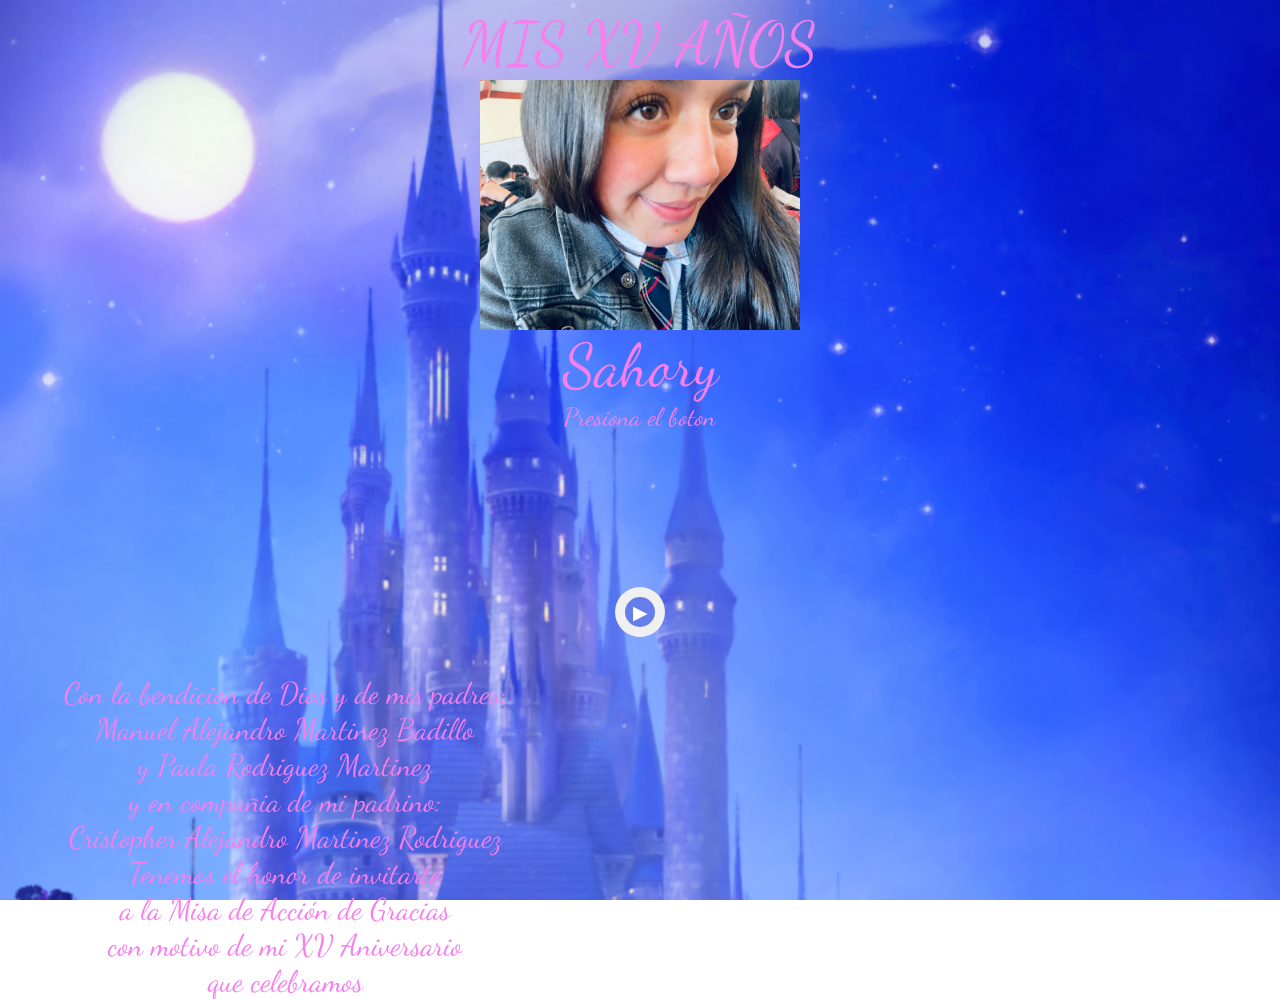
==== index.html @ 6332e451 "k" ====
<!DOCTYPE html>
<html lang="en">
<head>
    <meta charset="UTF-8">
    <meta name="viewport" content="width=device-width, initial-scale=1.0">
    <link rel="stylesheet" href="decoracion.css">
    <link href="https://fonts.googleapis.com/css2?family=Dancing+Script:wght@700&family=Raleway&display=swap" rel="stylesheet">
    <title>MIS XV AÑOS</title>
</head>
<body>
    
    <div class="MIS"><label>MIS XV AÑOS</label></div>

    <div class="Foto"><img src="Foto.jpeg" width="320" height="250" alt=""></div>

    <div class="Nombre"><label>Sahory</label></div>

    <div class="Presiona"><label>Presiona el boton</label></div>

    <div class="reproductor-minimal">
        <button id="play-pause" class="btn-play">▶</button>
    </div>

    <div class="texto2"><label>
        
    </label></div>

    <div class="texto"><label>Con la bendicion de Dios y de mis padres:<br>
        Manuel Alejandro Martinez Badillo<br>y Paula Rodriguez Martinez<br>
        y en compañia de mi padrino: <br>
        Cristopher Alejandro Martinez Rodriguez<br>
        Tenemos el honor de invitarte<br>
        a la Misa de Acción de Gracias<br>
        con motivo de mi XV Aniversario<br>
        que celebramos
    </label></div>

    

    <audio id="audio" src="cenicienta.mp3" autoplay></audio>

    <script src="funcion.js"></script>
</body>
</html>
---- decoracion.css ----
.reproductor-minimal {
    position: absolute;
    top: 68%;
    left: 50%;
    transform: translate(-50%, -50%);
    background: #f0f0f0;
    padding: 10px;
    border-radius: 60px;
    width: 100%;
    max-width: 30px;
}

.btn-play {
    width: 30px;
    height: 30px;
    border: none;
    border-radius: 50%;
    background: #667eea;
    color: white;
    font-size: 1.2rem;
    cursor: pointer;
    transition: transform 0.2s;
}

.btn-play:hover {
    transform: scale(1.05);
}

.texto{
    position: absolute;
    top: 75%;
    left: 5%;
    text-align: center;
    display: flex;
    justify-content: center;
    color: #f77fed;
    font-size: 30px;
    font-family: 'Dancing Script';
}

.MIS{
    display: flex; 
    justify-content: center;
    font-family: 'Dancing Script'; 
    font-size: 60px;
    color: #f77fed; 
}

.Foto{
    display: flex;
    justify-content: center;
}

.Nombre{
    display: flex; 
    justify-content: center;
    font-family: 'Dancing Script'; 
    font-size: 60px;
    color: #f77fed; 
}

.Presiona{
    display: flex;
    justify-content: center;
    color: #f77fed;
    font-size: 25px;
    font-family: 'Dancing Script'; 
}

body{
    background-image: url(fondo.png);
    background-size: cover;
    background-attachment: fixed;
}
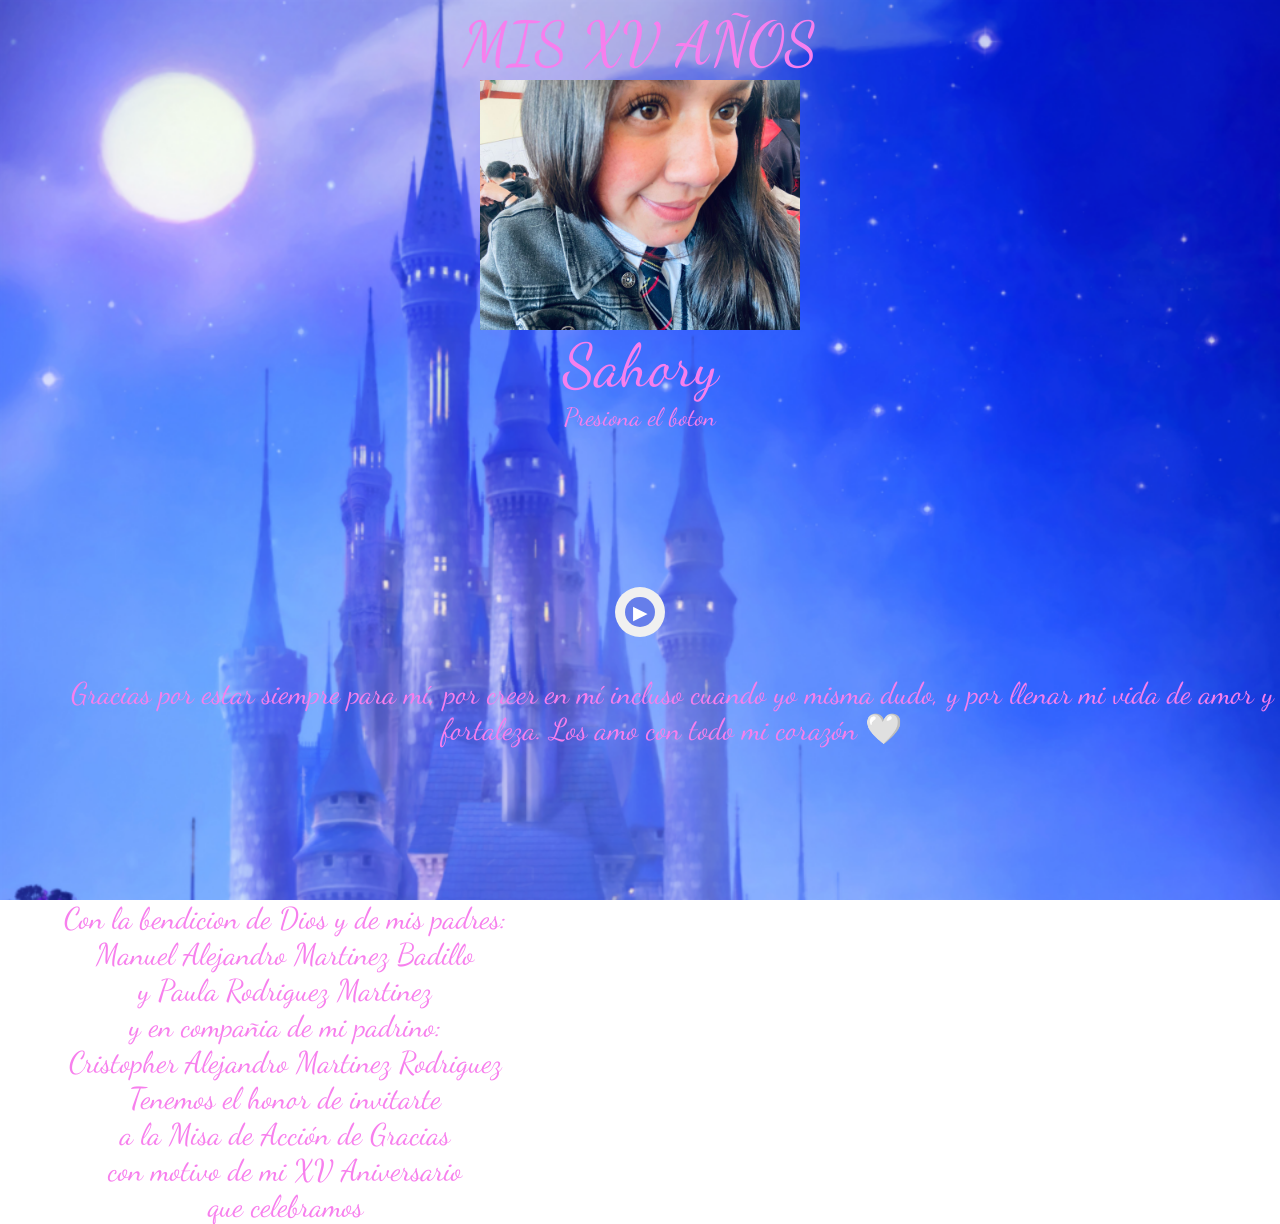
==== commit dbdca58e: "l" ====
--- a/index.html
+++ b/index.html
@@ -22,7 +22,9 @@
     </div>
 
     <div class="texto2"><label>
-        
+        Gracias por estar siempre para mí, por creer en mí incluso 
+        cuando yo misma dudo, y por llenar mi vida de amor y fortaleza. 
+        Los amo con todo mi corazón 🤍
     </label></div>
 
     <div class="texto"><label>Con la bendicion de Dios y de mis padres:<br>
--- a/decoracion.css
+++ b/decoracion.css
@@ -26,9 +26,21 @@
     transform: scale(1.05);
 }
 
+.texto2{
+    position: absolute;
+    top: 75%;
+    left: 5%;
+    text-align: center;
+    display: flex;
+    justify-content: center;
+    color: #f77fed;
+    font-size: 30px;
+    font-family: 'Dancing Script';
+}
+
 .texto{
     position: absolute;
-    top: 75%;
+    top: 100%;
     left: 5%;
     text-align: center;
     display: flex;
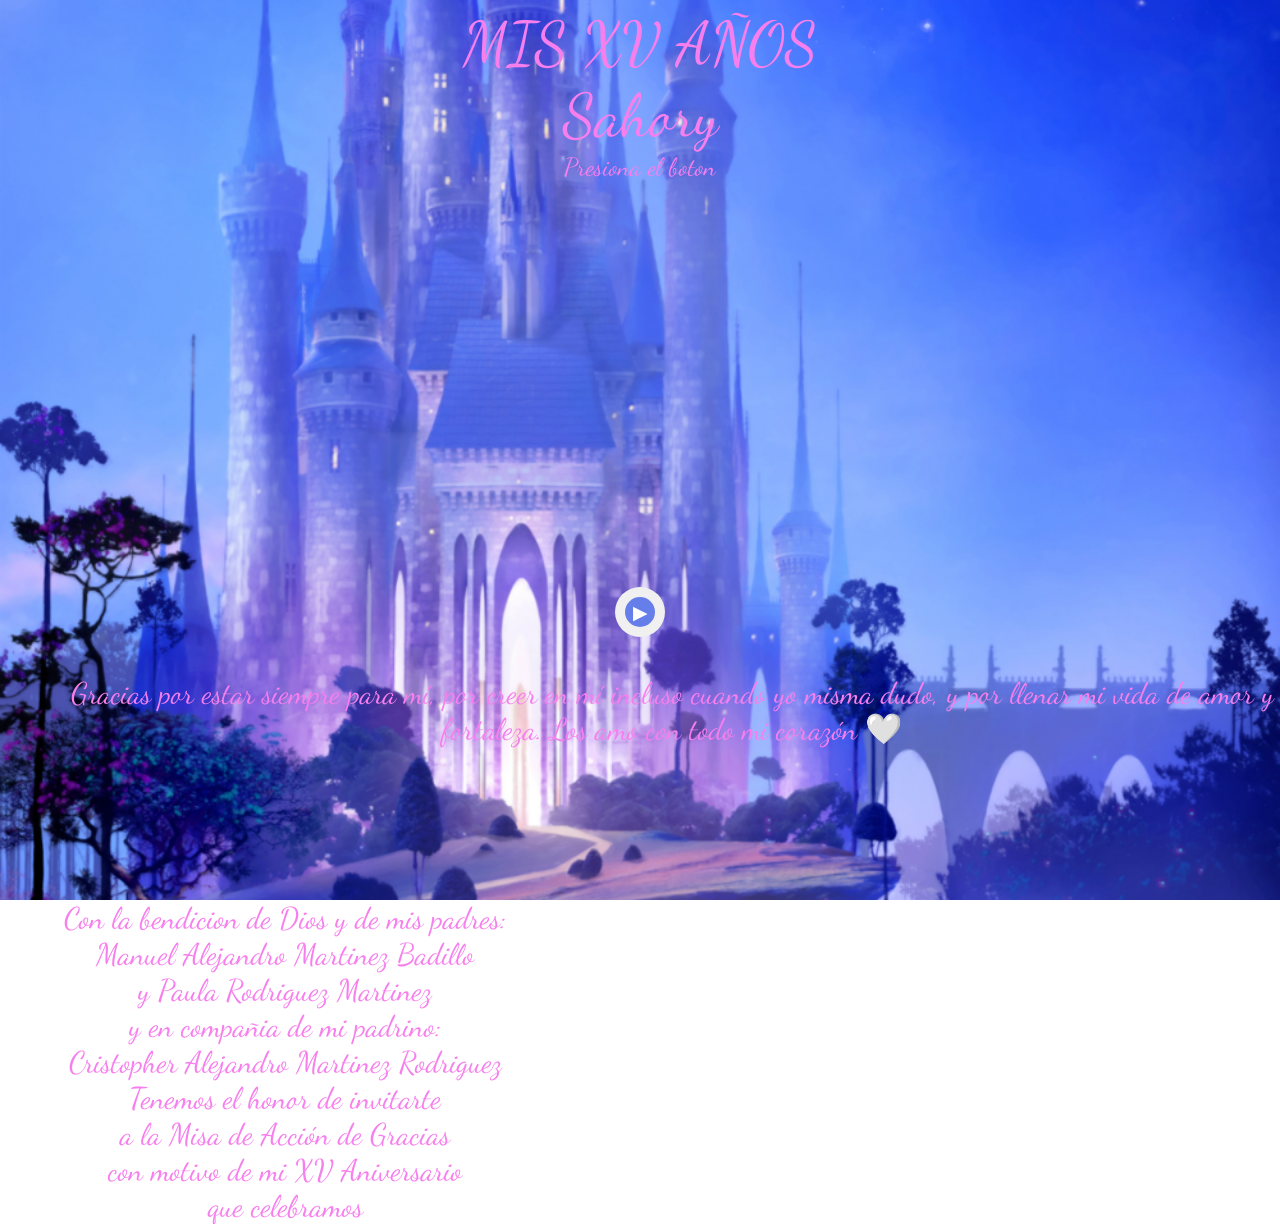
==== commit ddbfe935: "l" ====
--- a/index.html
+++ b/index.html
@@ -11,7 +11,7 @@
     
     <div class="MIS"><label>MIS XV AÑOS</label></div>
 
-    <div class="Foto"><img src="Foto.jpeg" width="320" height="250" alt=""></div>
+    <div class="Foto"></div>
 
     <div class="Nombre"><label>Sahory</label></div>
 
--- a/decoracion.css
+++ b/decoracion.css
@@ -81,6 +81,8 @@
 
 body{
     background-image: url(fondo.png);
+    height: 100vh;
     background-size: cover;
     background-attachment: fixed;
+    background-position: center;
 }
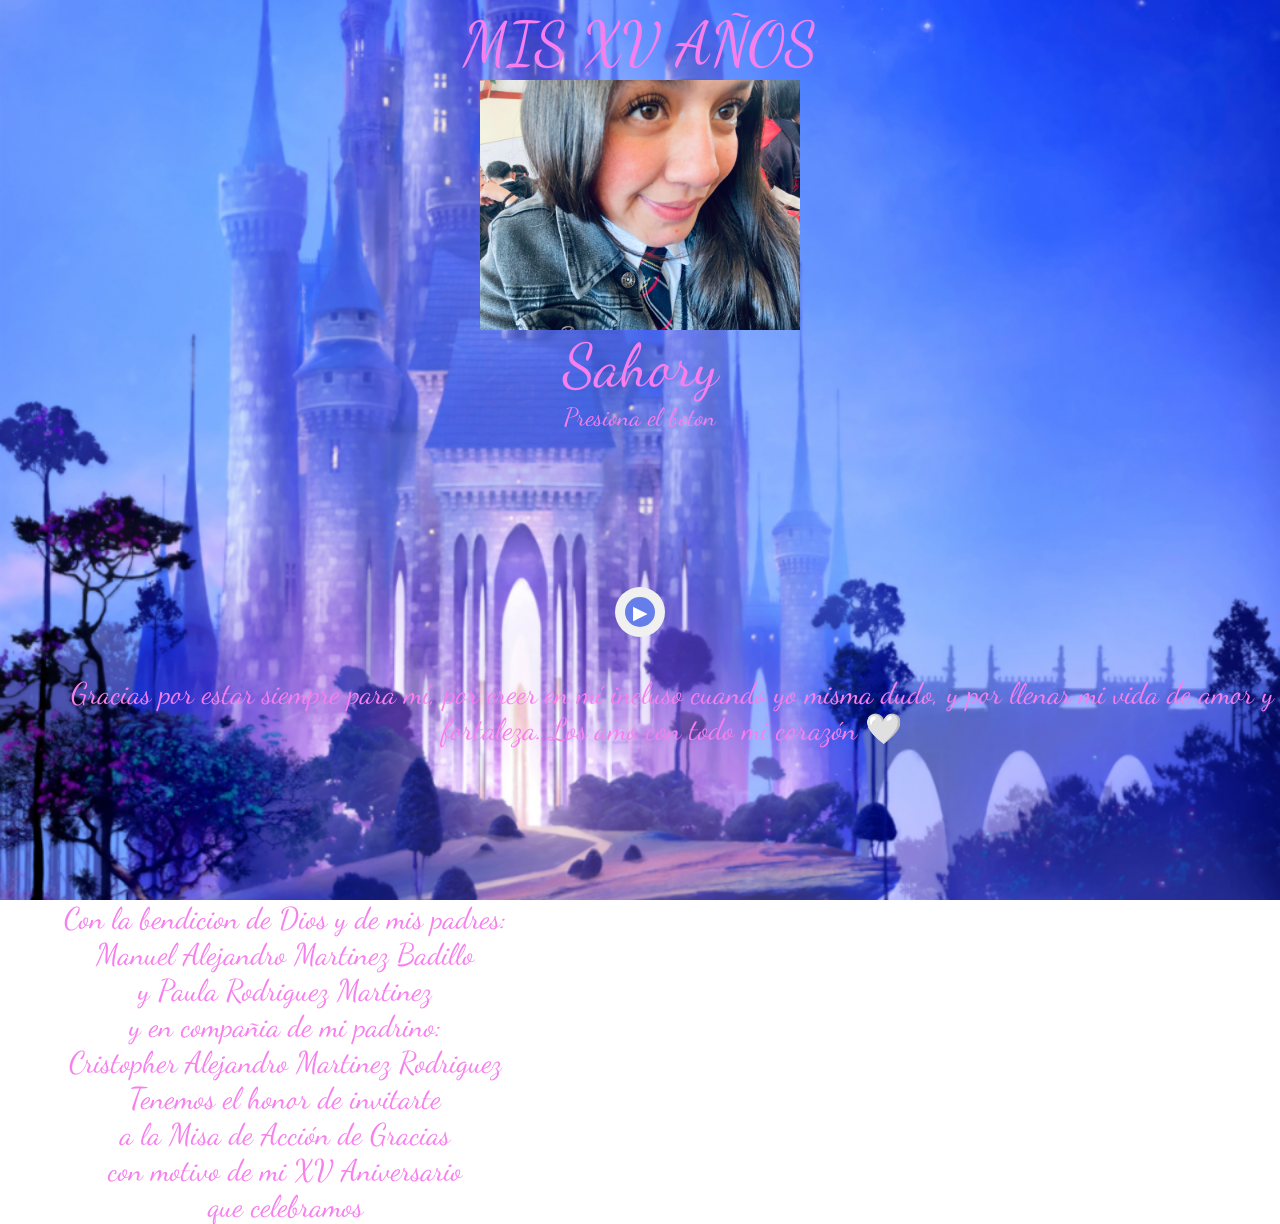
==== commit 4e0d1b03: "l" ====
--- a/index.html
+++ b/index.html
@@ -11,7 +11,7 @@
     
     <div class="MIS"><label>MIS XV AÑOS</label></div>
 
-    <div class="Foto"></div>
+    <div class="Foto"><img src="Foto.jpeg" width="320" height="250" alt=""></div>
 
     <div class="Nombre"><label>Sahory</label></div>
 
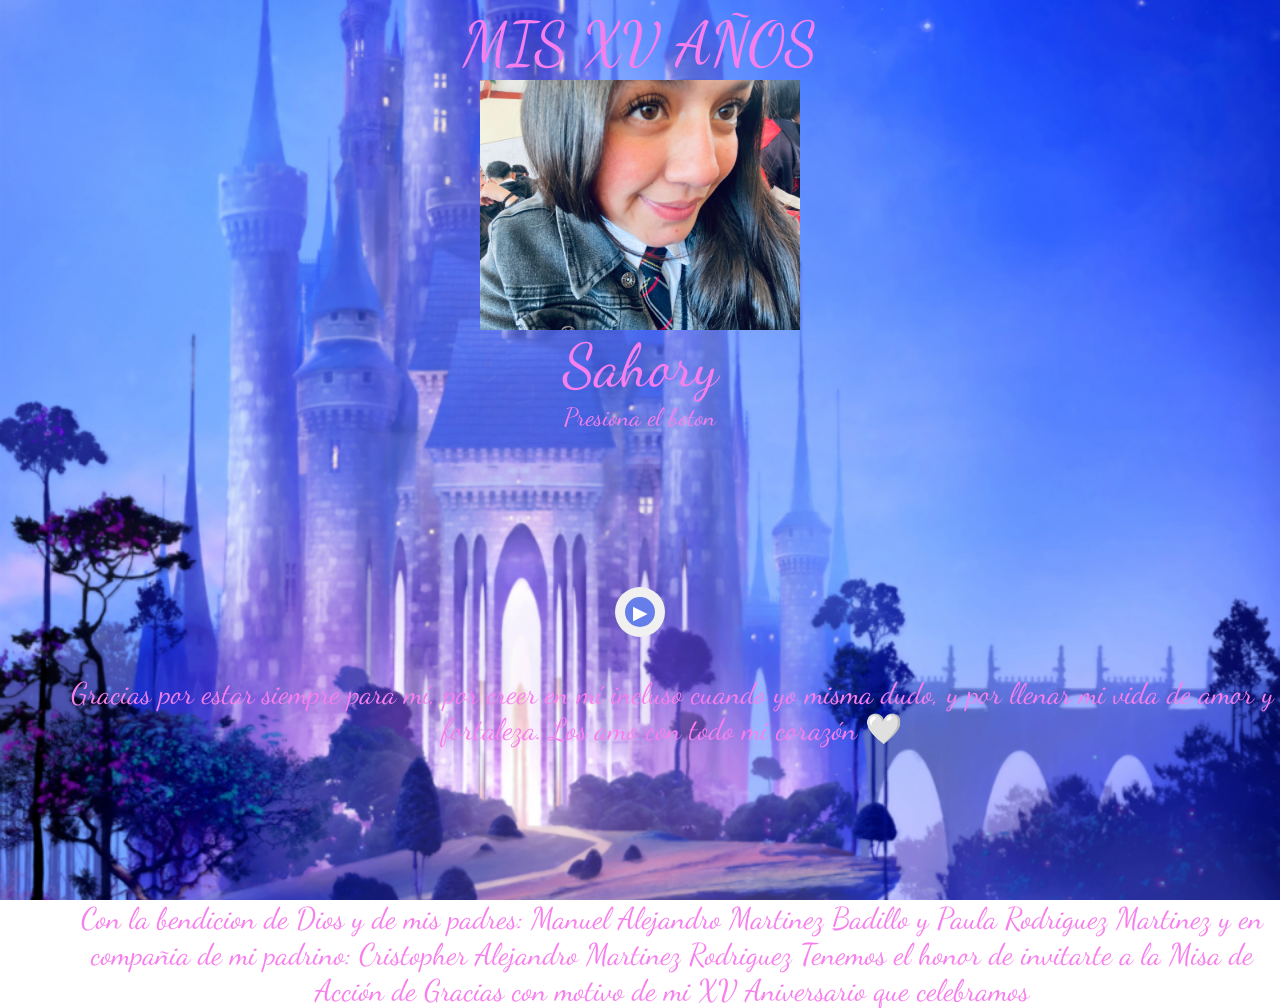
==== commit 2efd024e: "l" ====
--- a/index.html
+++ b/index.html
@@ -8,7 +8,7 @@
     <title>MIS XV AÑOS</title>
 </head>
 <body>
-    
+
     <div class="MIS"><label>MIS XV AÑOS</label></div>
 
     <div class="Foto"><img src="Foto.jpeg" width="320" height="250" alt=""></div>
@@ -27,13 +27,13 @@
         Los amo con todo mi corazón 🤍
     </label></div>
 
-    <div class="texto"><label>Con la bendicion de Dios y de mis padres:<br>
-        Manuel Alejandro Martinez Badillo<br>y Paula Rodriguez Martinez<br>
-        y en compañia de mi padrino: <br>
-        Cristopher Alejandro Martinez Rodriguez<br>
-        Tenemos el honor de invitarte<br>
-        a la Misa de Acción de Gracias<br>
-        con motivo de mi XV Aniversario<br>
+    <div class="texto"><label>Con la bendicion de Dios y de mis padres:
+        Manuel Alejandro Martinez Badillo y Paula Rodriguez Martinez
+        y en compañia de mi padrino:
+        Cristopher Alejandro Martinez Rodriguez
+        Tenemos el honor de invitarte
+        a la Misa de Acción de Gracias
+        con motivo de mi XV Aniversario
         que celebramos
     </label></div>
 
--- a/decoracion.css
+++ b/decoracion.css
@@ -84,5 +84,5 @@
     height: 100vh;
     background-size: cover;
     background-attachment: fixed;
-    background-position: center;
+    background-position: center center;
 }
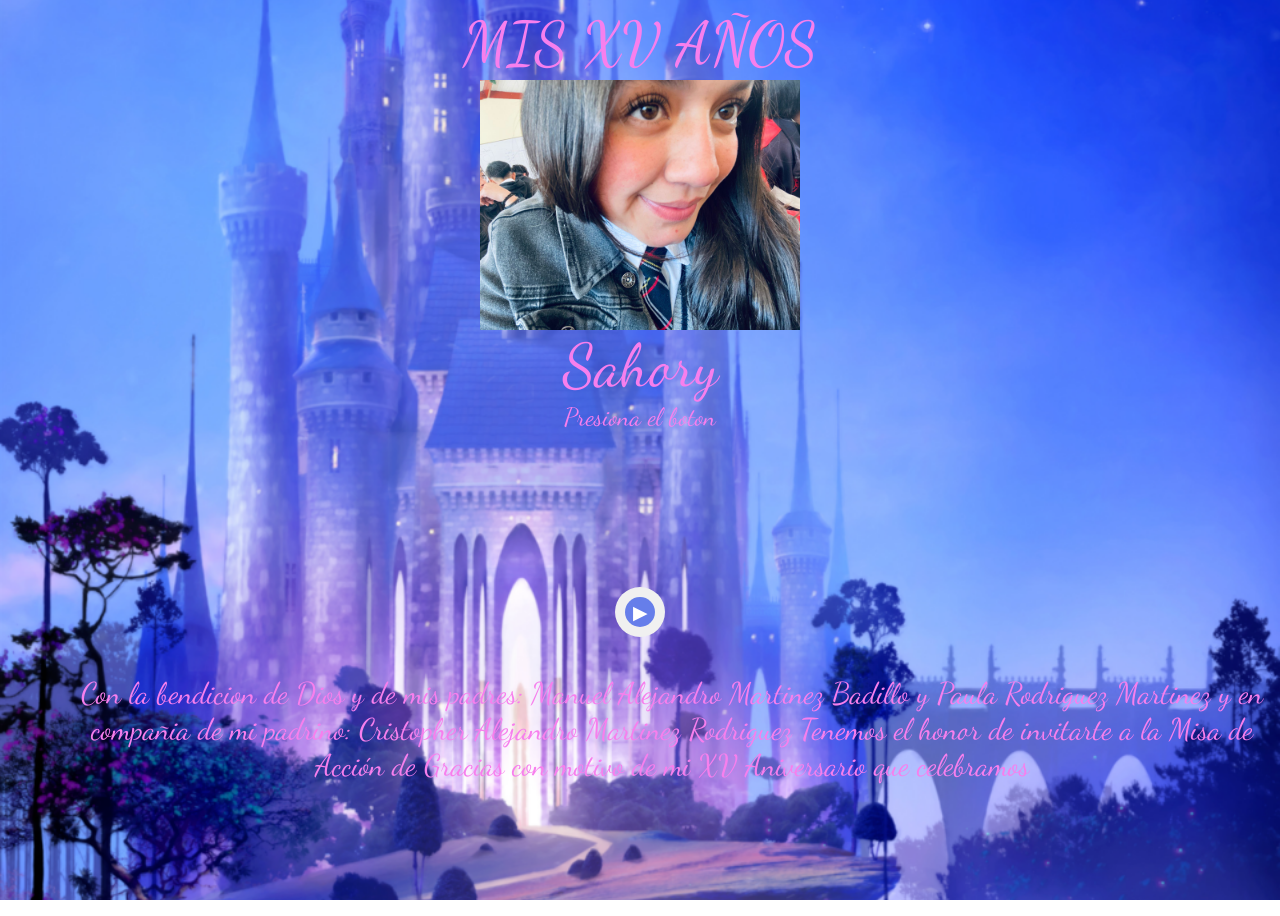
==== commit ab648a08: "l" ====
--- a/index.html
+++ b/index.html
@@ -21,11 +21,11 @@
         <button id="play-pause" class="btn-play">▶</button>
     </div>
 
-    <div class="texto2"><label>
+    <!--<div class="texto2"><label>
         Gracias por estar siempre para mí, por creer en mí incluso 
         cuando yo misma dudo, y por llenar mi vida de amor y fortaleza. 
         Los amo con todo mi corazón 🤍
-    </label></div>
+    </label></div>-->
 
     <div class="texto"><label>Con la bendicion de Dios y de mis padres:
         Manuel Alejandro Martinez Badillo y Paula Rodriguez Martinez
--- a/decoracion.css
+++ b/decoracion.css
@@ -40,7 +40,7 @@
 
 .texto{
     position: absolute;
-    top: 100%;
+    top: 75%;
     left: 5%;
     text-align: center;
     display: flex;
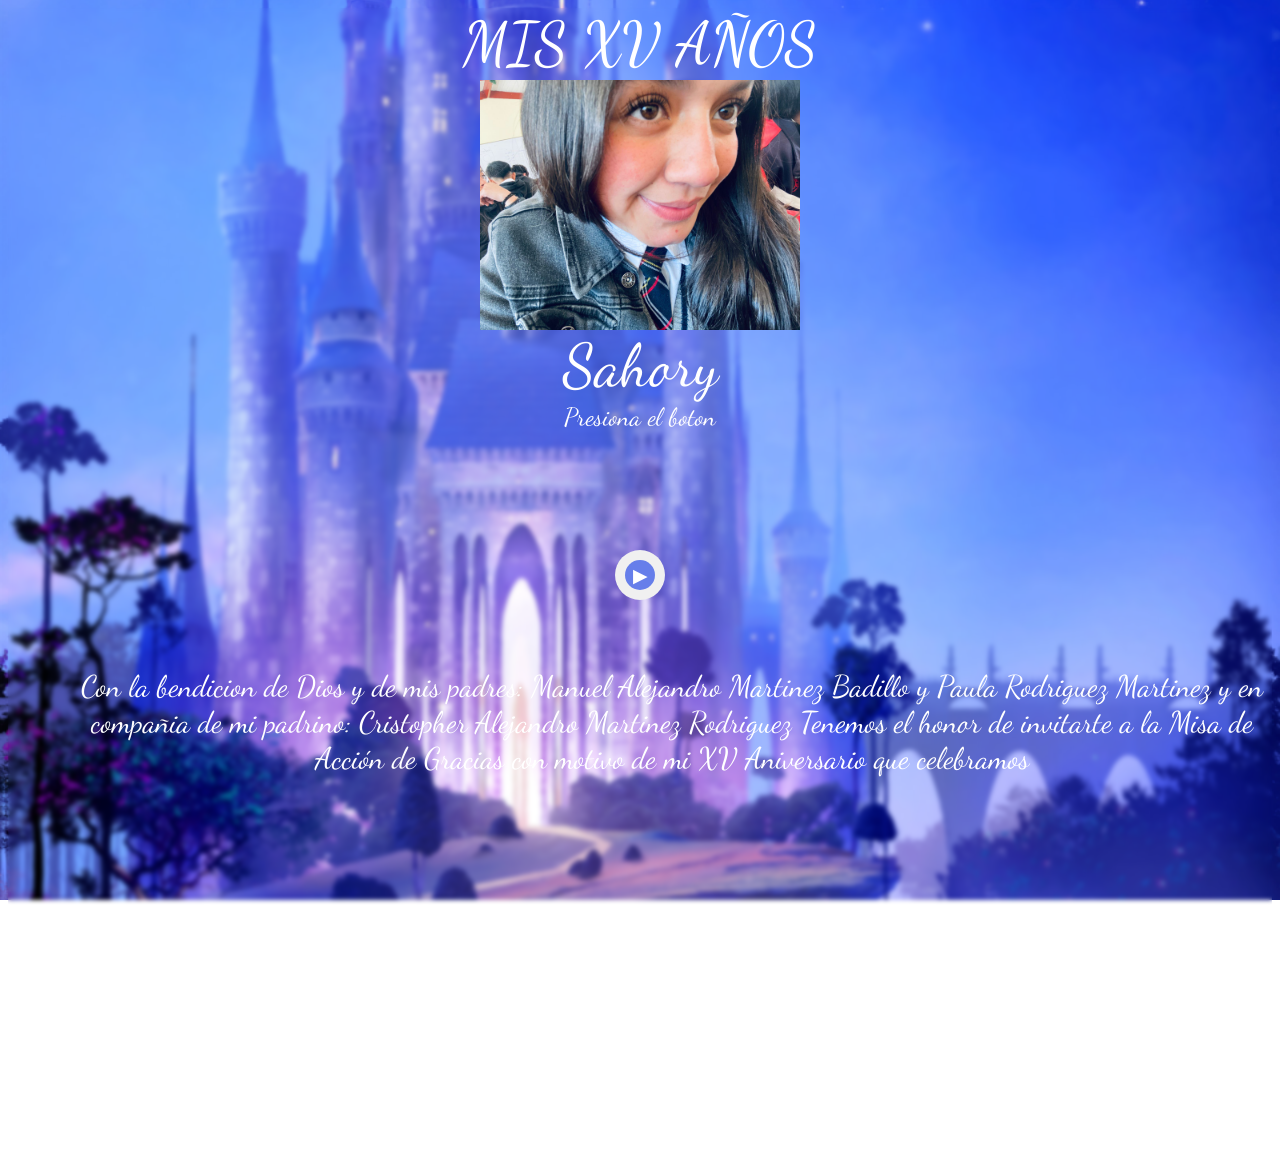
==== commit a4e71ba0: "l" ====
--- a/index.html
+++ b/index.html
@@ -27,7 +27,7 @@
         Los amo con todo mi corazón 🤍
     </label></div>-->
 
-    <div class="texto"><label>Con la bendicion de Dios y de mis padres:
+    <div class="texto"><p>Con la bendicion de Dios y de mis padres:
         Manuel Alejandro Martinez Badillo y Paula Rodriguez Martinez
         y en compañia de mi padrino:
         Cristopher Alejandro Martinez Rodriguez
@@ -35,9 +35,9 @@
         a la Misa de Acción de Gracias
         con motivo de mi XV Aniversario
         que celebramos
-    </label></div>
-
+    </p></div>
     
+    <div class="cu"><label>¿Cuando?</label></div>
 
     <audio id="audio" src="cenicienta.mp3" autoplay></audio>
 
--- a/decoracion.css
+++ b/decoracion.css
@@ -1,6 +1,6 @@
 .reproductor-minimal {
     position: absolute;
-    top: 68%;
+    top: 63%;
     left: 50%;
     transform: translate(-50%, -50%);
     background: #f0f0f0;
@@ -33,19 +33,28 @@
     text-align: center;
     display: flex;
     justify-content: center;
-    color: #f77fed;
+    color: #ffffff;
     font-size: 30px;
     font-family: 'Dancing Script';
 }
-
+.cu{
+    position: absolute;
+    top: 120%;
+    left: 28%;
+    display: flex;
+    justify-content: center;
+    color: #ffffff;
+    font-size: 60px;
+    font-family: 'Dancing Script';
+}
 .texto{
     position: absolute;
-    top: 75%;
+    top: 70%;
     left: 5%;
     text-align: center;
     display: flex;
     justify-content: center;
-    color: #f77fed;
+    color: #ffffff;
     font-size: 30px;
     font-family: 'Dancing Script';
 }
@@ -55,7 +64,7 @@
     justify-content: center;
     font-family: 'Dancing Script'; 
     font-size: 60px;
-    color: #f77fed; 
+    color: #ffffff; 
 }
 
 .Foto{
@@ -68,13 +77,13 @@
     justify-content: center;
     font-family: 'Dancing Script'; 
     font-size: 60px;
-    color: #f77fed; 
+    color: #ffffff; 
 }
 
 .Presiona{
     display: flex;
     justify-content: center;
-    color: #f77fed;
+    color: #ffffff;
     font-size: 25px;
     font-family: 'Dancing Script'; 
 }
@@ -85,4 +94,6 @@
     background-size: cover;
     background-attachment: fixed;
     background-position: center center;
+    backdrop-filter: blur(2px);
+    overflow-x: auto;
 }
